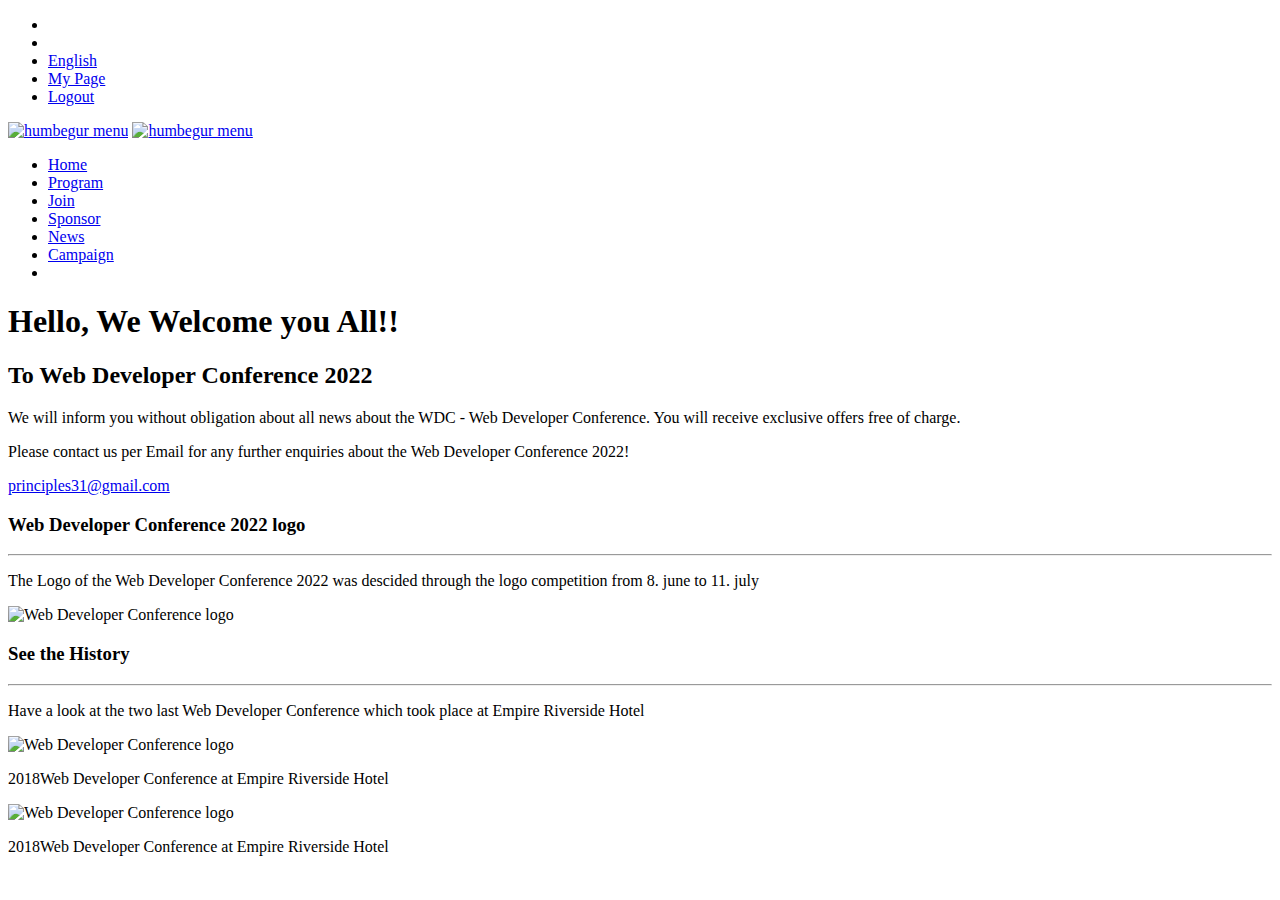
==== about.html @ a2ba074d "Add about.html file" ====
<!DOCTYPE html>
<html lang="en">
<head>
    <meta charset="UTF-8">
    <meta http-equiv="X-UA-Compatible" content="IE=edge">
    <meta name="viewport" content="width=device-width, initial-scale=1.0">
    <script src="https://kit.fontawesome.com/b331332bf9.js" crossorigin="anonymous"></script>
    <link href="https://fonts.googleapis.com/css2?family=Crete+Round&family=Lato:wght@300&family=Poppins&family=Roboto&display=swap"
        rel="stylesheet">
    <link rel="stylesheet" href="about.css">
    <title>Web Developer Conference</title>
</head>
<body>
    <header class="about">
        <ul class="desk_nav">
                <li class="desk_menu_list1"><a href="#"><i class="fa_brands fa_facebook-f"></i></a></li>
                <li class="desk_menu-list1"><a href="#"><i class="fa_brands fa_twitter"></i></a></li>
                <li class="desk_menu_list1"><a href="#">English</a></li>
                <li class="desk_menu_list1"><a href="#">My Page</a></li>
                <li class="desk_menu_list1"><a href="#">Logout</a></li>
         </ul>

        <nav class="about_nav second_nav">
            
            <a href="#"><img class="humber" src="img/images/menu_1.png" alt="humbegur menu"></a>
             <a href="./index.html"><img class="web" src="img/images/Hintergrund-2-nmg.png" alt="humbegur menu"></a>
            <ul class="desk_menu">
               
                <li class="desk_menu_list about-red hidden"><a href="./index.html">Home</a></li>
                <li class="desk_menu-list hidden"><a href="#">Program</a></li>
                <li class="desk_menu_list hidden"><a href="#">Join</a></li>
                <li class="desk_menu_list hidden"><a href="#">Sponsor</a></li>
                <li class="desk_menu_list hidden"><a href="#">News</a></li>
                <li class="desk_menu-list border_item hidden"><a href="#">Campaign</a></li>
                <li class="closeMenu hidden"><i class="fa fa-times"></i></li>
            </ul>
        </nav>
        <div class="About_intro_head">
            <h1 class="about_welcome-heading">
                Hello, We Welcome you All!!
            </h1>
            <h2 class="about_second_heading">
                To Web Developer Conference 2022
            </h2>
            <div class="about_description">
                <p class="about_para">
                    We will inform you without obligation about all news about the WDC - Web Developer Conference. You will receive exclusive offers free of charge.
                </p>
            </div>
            <div class="about_contact">
                <p class="contact_info">
                    Please contact us per Email for any further enquiries 
                    about the Web Developer Conference 2022!
                </p>
                <a class="about_email" href="principles31@gmail.com">principles31@gmail.com</a>
            </div>
        </div>
    </header>  
    <section class="logo_section">
        <div class="main_about">
            <h3 class="pro_heading">Web Developer Conference 2022 logo</h3>
            <hr class="about_hr">
        </div>
        <p class="logo_description">
           The Logo of the Web Developer Conference 2022 was descided through the
            logo competition from 8. june to 11. july
        </p>
        <div class="festival_img_div">
            <img class="logo" src="img/images/Hintergrund-2-nmg.png" alt="Web Developer Conference logo">
        </div>
    </section>
</section>

<section class="history_section">
    <div class="main_history">
        <h3 class="head_history">See the History</h3>
        <hr class="history_hr">
    </div>
    <p class="history_description">
       Have a look at the two last Web Developer Conference which took place at Empire Riverside Hotel
    </p>
    <div class="history_img-div ">
        <div class="img_h overlay">
          <img class="hist_img" src="img/images/history_1.jpeg" alt="Web Developer Conference logo">
          <p class="history_para"><span class="year_hist">2018</span>Web Developer Conference at Empire Riverside Hotel</p>
          
        <img class="hist_img" src="img/images/history_2.jpeg" alt="Web Developer Conference logo">
        <p class="history-para"><span class="year_hist">2018</span>Web Developer Conference at Empire Riverside Hotel</p>
       </div>
    </div>
</section>
</body>
</html>
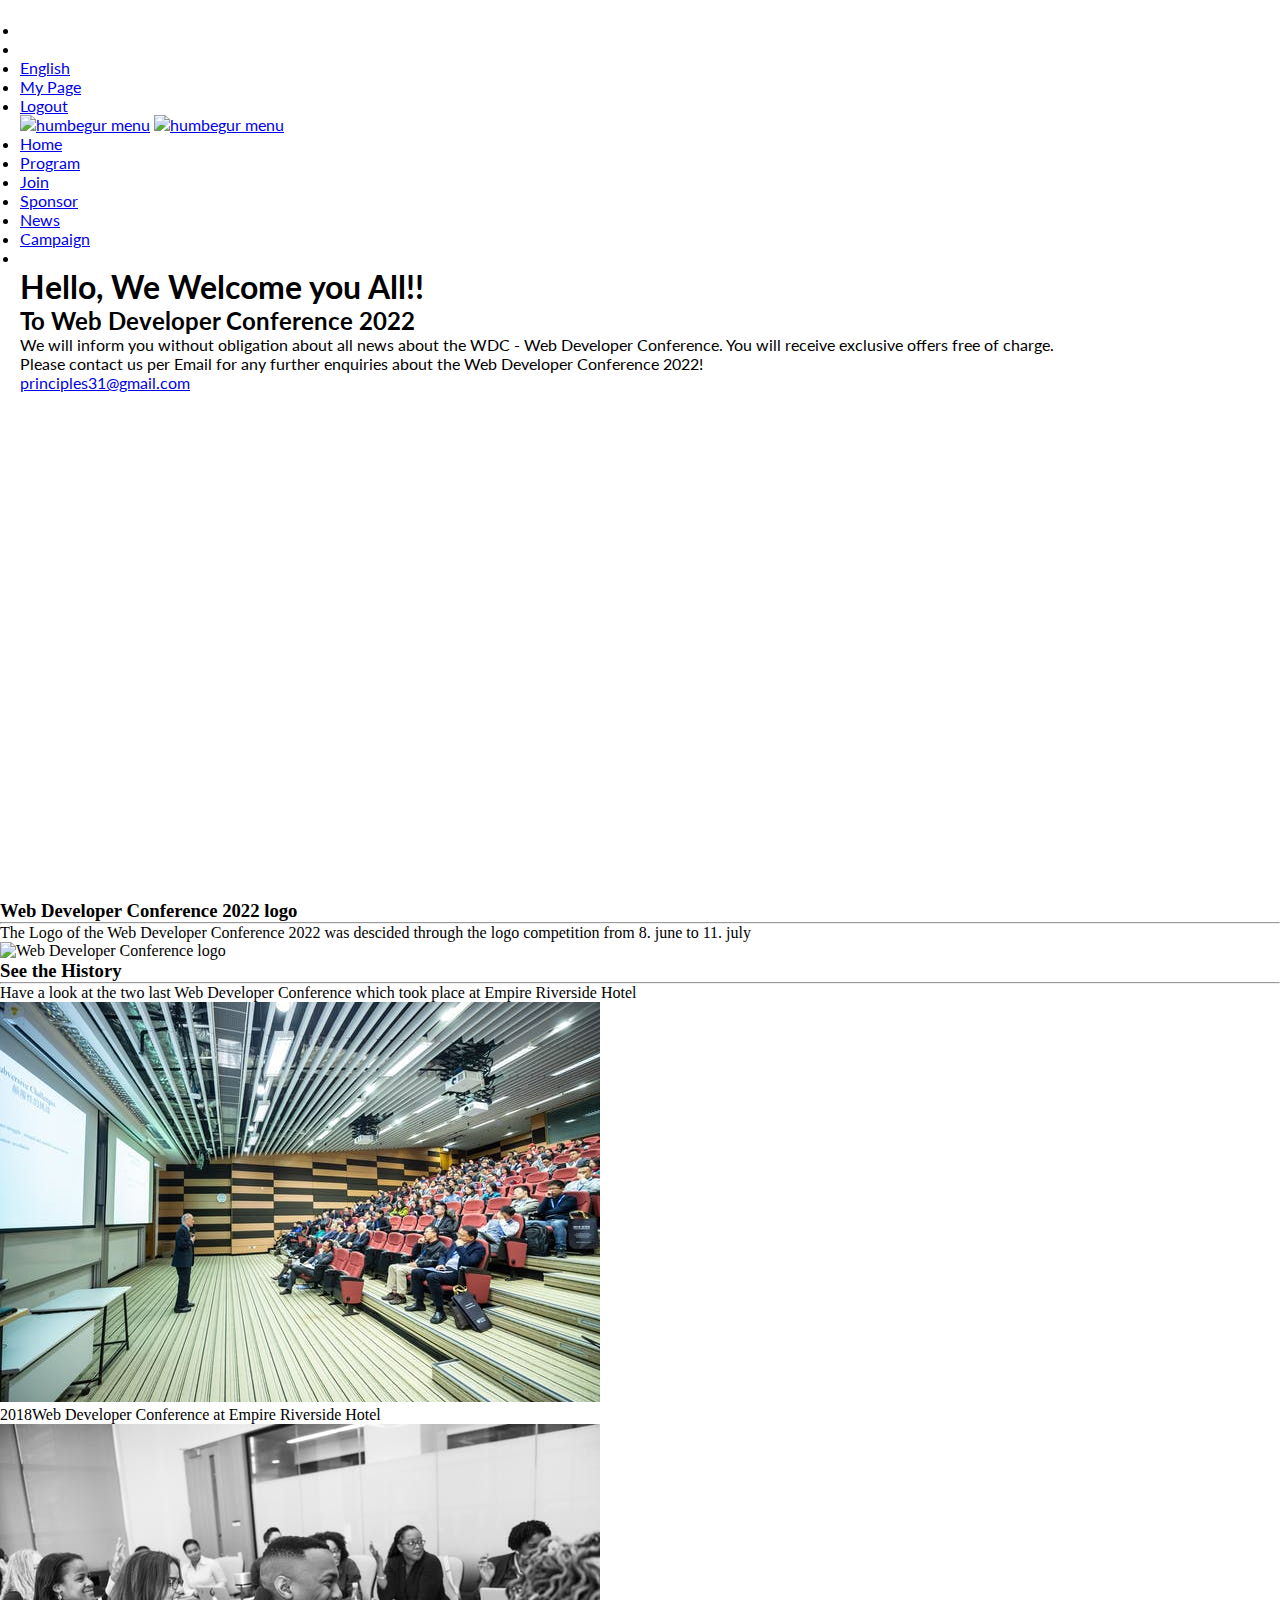
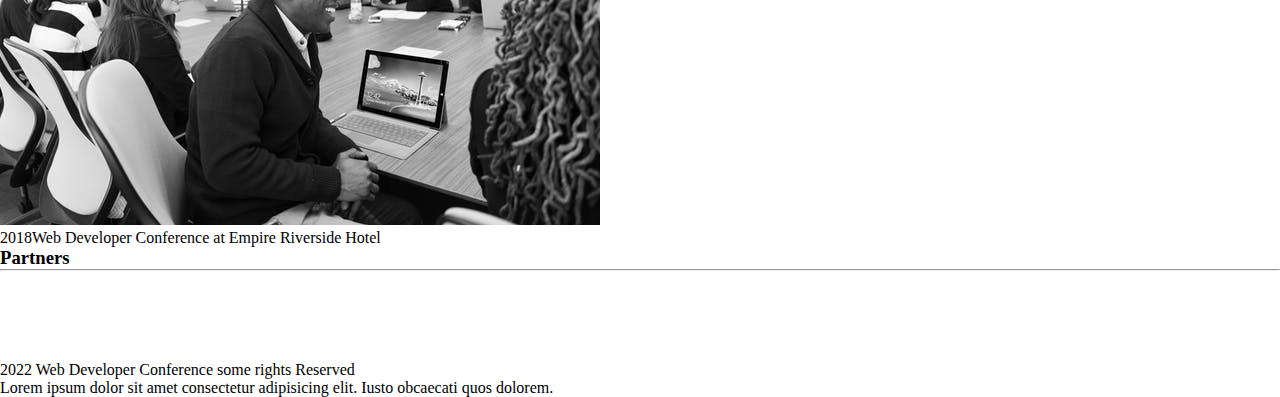
==== commit 833e0036: "Update about.html file" ====
--- a/about.html
+++ b/about.html
@@ -44,7 +44,8 @@
             </h2>
             <div class="about_description">
                 <p class="about_para">
-                    We will inform you without obligation about all news about the WDC - Web Developer Conference. You will receive exclusive offers free of charge.
+                    We will inform you without obligation about all news about the WDC - Web Developer Conference. 
+                    You will receive exclusive offers free of charge.
                 </p>
             </div>
             <div class="about_contact">
@@ -65,7 +66,7 @@
            The Logo of the Web Developer Conference 2022 was descided through the
             logo competition from 8. june to 11. july
         </p>
-        <div class="festival_img_div">
+        <div class="conference_img_div">
             <img class="logo" src="img/images/Hintergrund-2-nmg.png" alt="Web Developer Conference logo">
         </div>
     </section>
@@ -89,5 +90,27 @@
        </div>
     </div>
 </section>
+<section class="about_partners">
+    <div class="main_partner">
+        <h3 class="head_partners">Partners</h3>
+        <hr class="partner_hr">
+    </div>
+    <div class="img_p">
+    <div class="partner1"><img class="ptn_img" src="img/images/partner1.jpg" alt=""></div>
+    <div class="partner1"><img class="ptn_img" src="img/images/partner2.jpg" alt=""></div>
+    <div class="partner1"><img class="ptn_img" src="img/images/partner3.png" alt=""></div>
+    <div class="partner1"><img class="ptn_img" src="img/images/standard_chartered.png" alt=""></div>
+   </div>
+</section>
+<footer class="footer">
+    <div class="logo_footer">
+     <img class="footer_img" src="img/images/Hintergrund-2-nmg.png" alt="">
+    </div>
+    <div class="rights_reserved">
+        <p class="rights">2022 Web Developer Conference some rights Reserved </p>
+        <p class="para_rights">Lorem ipsum dolor sit amet consectetur adipisicing elit. Iusto obcaecati quos dolorem.</p>
+    </div>
+</footer>
+<script src="./about.js"></script>  
 </body>
 </html>--- a/about.css
+++ b/about.css
@@ -0,0 +1,34 @@
+* {
+    padding: 0;
+    margin: 0;
+    box-sizing: border-box;
+  }
+  
+  .about {
+    background-image: url("img/images/mobile_intro_bg.png");
+    background-size: cover;
+    background-repeat: no-repeat;
+    width: 100%;
+    height: 100vh;
+    padding: 20px;
+    font-family: 'Lato', sans-serif;
+  }
+  
+  .desk-nav {
+    display: none;
+  }
+  
+  .first-about-nav {
+    display: none;
+  }
+  
+  .desk-menu-list1 {
+    list-style: none;
+  }
+  
+  .desk-menu {
+    display: none;
+    justify-content: center;
+    align-items: center;
+    padding-right: 100px;
+  }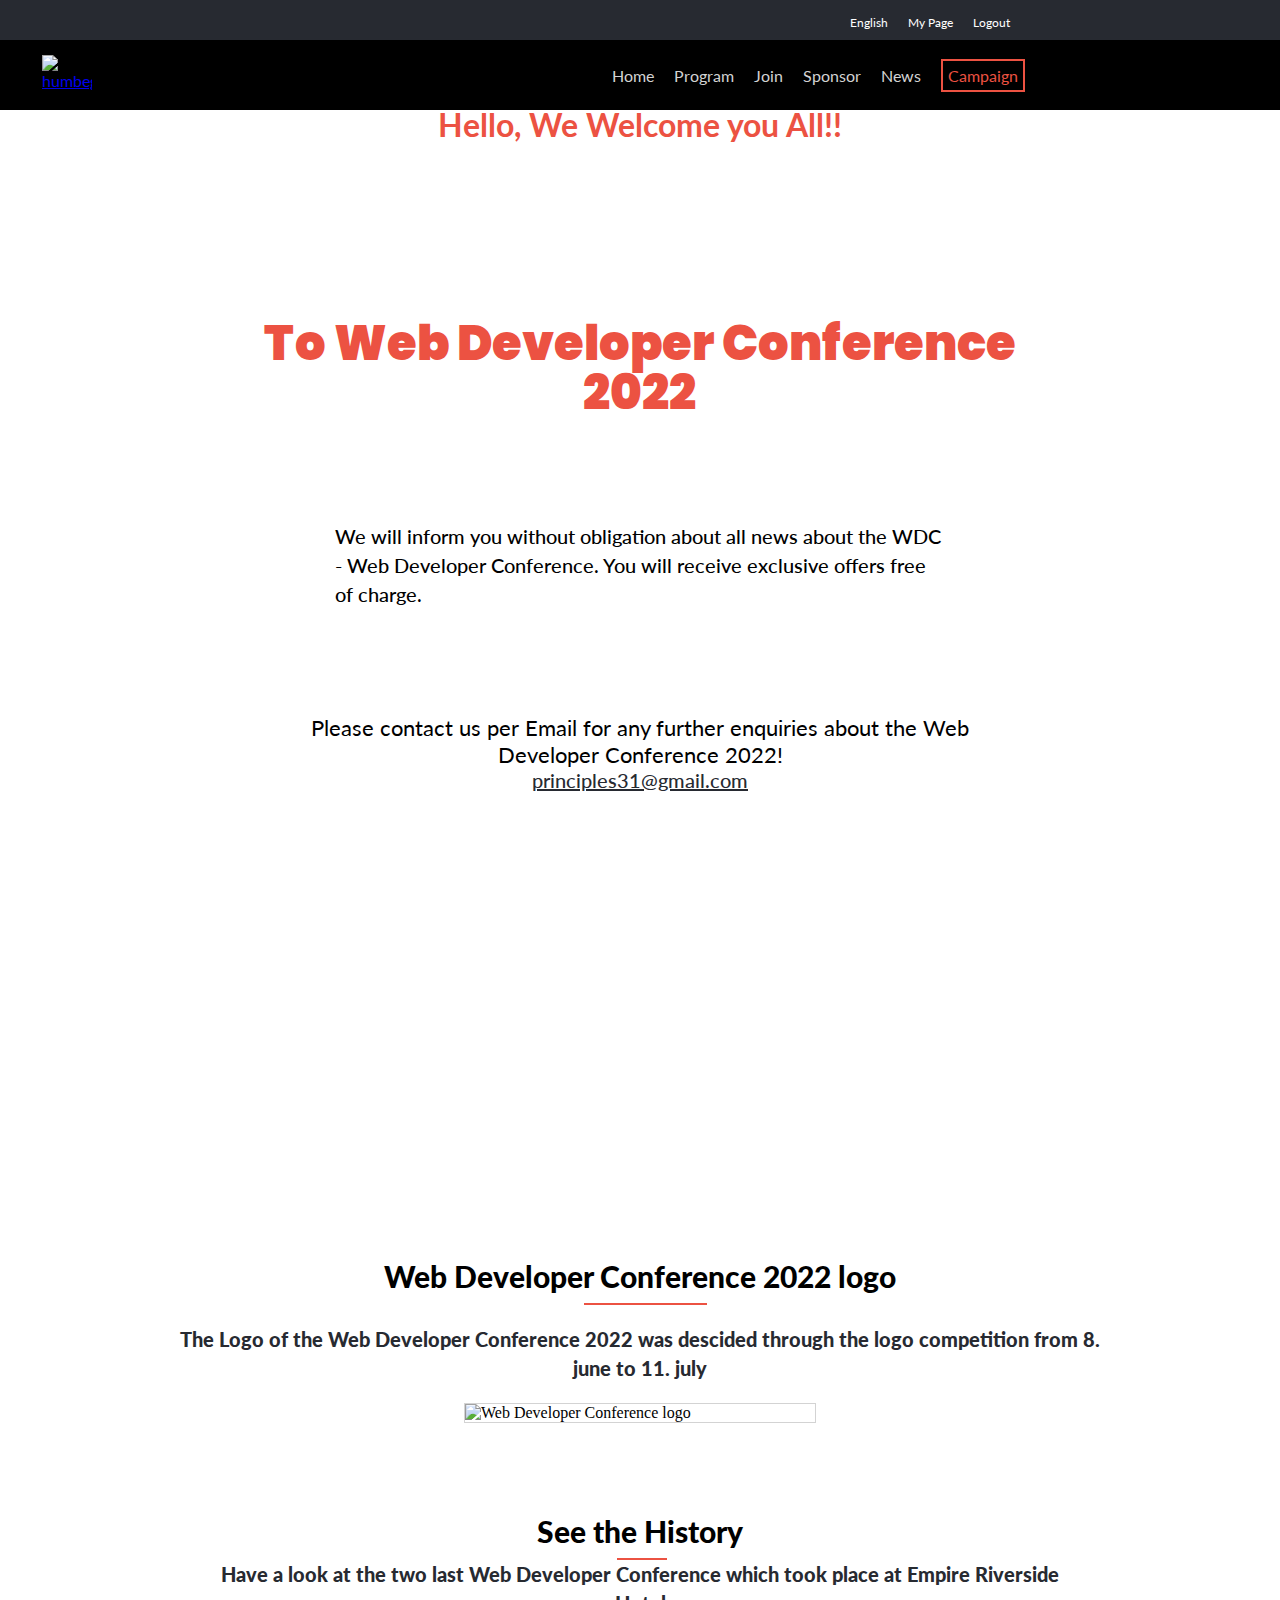
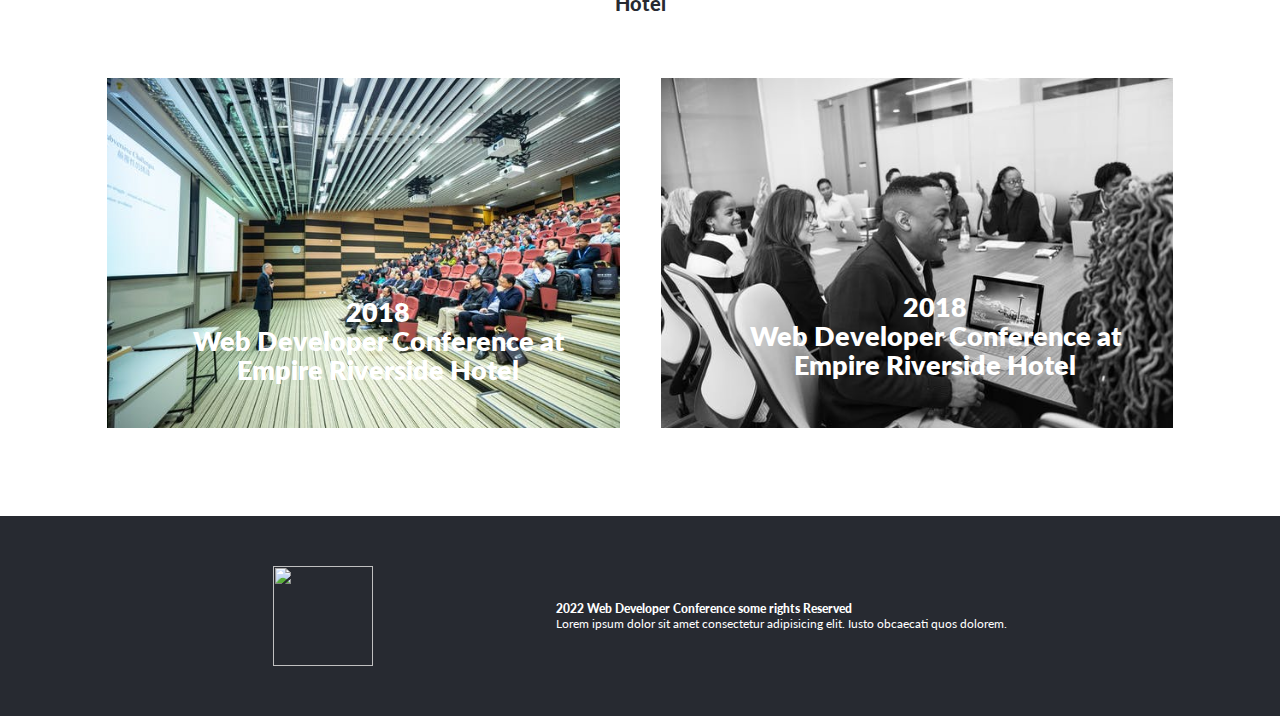
==== commit e9093edb: "Update html files" ====
--- a/about.html
+++ b/about.html
@@ -5,7 +5,8 @@
     <meta http-equiv="X-UA-Compatible" content="IE=edge">
     <meta name="viewport" content="width=device-width, initial-scale=1.0">
     <script src="https://kit.fontawesome.com/b331332bf9.js" crossorigin="anonymous"></script>
-    <link href="https://fonts.googleapis.com/css2?family=Crete+Round&family=Lato:wght@300&family=Poppins&family=Roboto&display=swap"
+    <link
+        href="https://fonts.googleapis.com/css2?family=Crete+Round&family=Lato:wght@300&family=Poppins&family=Roboto&display=swap"
         rel="stylesheet">
     <link rel="stylesheet" href="about.css">
     <title>Web Developer Conference</title>
@@ -13,25 +14,22 @@
 <body>
     <header class="about">
         <ul class="desk_nav">
-                <li class="desk_menu_list1"><a href="#"><i class="fa_brands fa_facebook-f"></i></a></li>
-                <li class="desk_menu-list1"><a href="#"><i class="fa_brands fa_twitter"></i></a></li>
-                <li class="desk_menu_list1"><a href="#">English</a></li>
-                <li class="desk_menu_list1"><a href="#">My Page</a></li>
-                <li class="desk_menu_list1"><a href="#">Logout</a></li>
-         </ul>
-
+            <li class="desk_menu_list1"><a href="#"><i class="fa_brands fa_facebook-f"></i></a></li>
+            <li class="desk_menu-list1"><a href="#"><i class="fa_brands fa_twitter"></i></a></li>
+            <li class="desk_menu_list1"><a href="#">English</a></li>
+            <li class="desk_menu_list1"><a href="#">My Page</a></li>
+            <li class="desk_menu_list1"><a href="#">Logout</a></li>
+        </ul>
         <nav class="about_nav second_nav">
-            
             <a href="#"><img class="humber" src="img/images/menu_1.png" alt="humbegur menu"></a>
-             <a href="./index.html"><img class="web" src="img/images/Hintergrund-2-nmg.png" alt="humbegur menu"></a>
+            <a href="./index.html"><img class="web" src="img/images/Hintergrund-2-nmg.png" alt="humbegur menu"></a>
             <ul class="desk_menu">
-               
                 <li class="desk_menu_list about-red hidden"><a href="./index.html">Home</a></li>
-                <li class="desk_menu-list hidden"><a href="#">Program</a></li>
+                <li class="desk_menu_list hidden"><a href="#">Program</a></li>
                 <li class="desk_menu_list hidden"><a href="#">Join</a></li>
                 <li class="desk_menu_list hidden"><a href="#">Sponsor</a></li>
                 <li class="desk_menu_list hidden"><a href="#">News</a></li>
-                <li class="desk_menu-list border_item hidden"><a href="#">Campaign</a></li>
+                <li class="desk_menu_list border_item hidden"><a href="#">Campaign</a></li>
                 <li class="closeMenu hidden"><i class="fa fa-times"></i></li>
             </ul>
         </nav>
@@ -44,73 +42,73 @@
             </h2>
             <div class="about_description">
                 <p class="about_para">
-                    We will inform you without obligation about all news about the WDC - Web Developer Conference. 
+                    We will inform you without obligation about all news about the WDC - Web Developer Conference.
                     You will receive exclusive offers free of charge.
                 </p>
             </div>
             <div class="about_contact">
                 <p class="contact_info">
-                    Please contact us per Email for any further enquiries 
+                    Please contact us per Email for any further enquiries
                     about the Web Developer Conference 2022!
                 </p>
                 <a class="about_email" href="principles31@gmail.com">principles31@gmail.com</a>
             </div>
         </div>
-    </header>  
+    </header>
     <section class="logo_section">
         <div class="main_about">
             <h3 class="pro_heading">Web Developer Conference 2022 logo</h3>
             <hr class="about_hr">
         </div>
         <p class="logo_description">
-           The Logo of the Web Developer Conference 2022 was descided through the
+            The Logo of the Web Developer Conference 2022 was descided through the
             logo competition from 8. june to 11. july
         </p>
         <div class="conference_img_div">
             <img class="logo" src="img/images/Hintergrund-2-nmg.png" alt="Web Developer Conference logo">
         </div>
     </section>
-</section>
-
-<section class="history_section">
-    <div class="main_history">
-        <h3 class="head_history">See the History</h3>
-        <hr class="history_hr">
-    </div>
-    <p class="history_description">
-       Have a look at the two last Web Developer Conference which took place at Empire Riverside Hotel
-    </p>
-    <div class="history_img-div ">
-        <div class="img_h overlay">
-          <img class="hist_img" src="img/images/history_1.jpeg" alt="Web Developer Conference logo">
-          <p class="history_para"><span class="year_hist">2018</span>Web Developer Conference at Empire Riverside Hotel</p>
-          
-        <img class="hist_img" src="img/images/history_2.jpeg" alt="Web Developer Conference logo">
-        <p class="history-para"><span class="year_hist">2018</span>Web Developer Conference at Empire Riverside Hotel</p>
-       </div>
-    </div>
-</section>
-<section class="about_partners">
-    <div class="main_partner">
-        <h3 class="head_partners">Partners</h3>
-        <hr class="partner_hr">
-    </div>
-    <div class="img_p">
-    <div class="partner1"><img class="ptn_img" src="img/images/partner1.jpg" alt=""></div>
-    <div class="partner1"><img class="ptn_img" src="img/images/partner2.jpg" alt=""></div>
-    <div class="partner1"><img class="ptn_img" src="img/images/partner3.png" alt=""></div>
-    <div class="partner1"><img class="ptn_img" src="img/images/standard_chartered.png" alt=""></div>
-   </div>
-</section>
-<footer class="footer">
-    <div class="logo_footer">
-     <img class="footer_img" src="img/images/Hintergrund-2-nmg.png" alt="">
-    </div>
-    <div class="rights_reserved">
-        <p class="rights">2022 Web Developer Conference some rights Reserved </p>
-        <p class="para_rights">Lorem ipsum dolor sit amet consectetur adipisicing elit. Iusto obcaecati quos dolorem.</p>
-    </div>
-</footer>
-<script src="./about.js"></script>  
+    <section class="history_section">
+        <div class="main_history">
+            <h3 class="head_history">See the History</h3>
+            <hr class="history_hr">
+        </div>
+        <p class="history_description">
+            Have a look at the two last Web Developer Conference which took place at Empire Riverside Hotel
+        </p>
+        <div class="history_img-div ">
+            <div class="img_h overlay">
+                <img class="hist_img" src="img/images/history_1.jpeg" alt="Web Developer Conference logo">
+                <p class="history_para"><span class="year_hist">2018</span>Web Developer Conference at Empire Riverside
+                    Hotel</p>
+                <img class="hist_img" src="img/images/history_2.jpeg" alt="Web Developer Conference logo">
+                <p class="history-para"><span class="year_hist">2018</span>Web Developer Conference at Empire Riverside
+                    Hotel</p>
+            </div>
+        </div>
+    </section>
+    <section class="about_partners">
+        <div class="main_partner">
+            <h3 class="head_partners">Partners</h3>
+            <hr class="partner_hr">
+        </div>
+        <div class="img_p">
+            <div class="partner1"><img class="ptn_img" src="img/images/partner1.jpg" alt=""></div>
+            <div class="partner1"><img class="ptn_img" src="img/images/partner2.jpg" alt=""></div>
+            <div class="partner1"><img class="ptn_img" src="img/images/partner3.png" alt=""></div>
+            <div class="partner1"><img class="ptn_img" src="img/images/standard_chartered.png" alt=""></div>
+        </div>
+    </section>
+    <footer class="footer">
+        <div class="logo_footer">
+            <img class="footer_img" src="img/images/Hintergrund-2-nmg.png" alt="">
+        </div>
+        <div class="rights_reserved">
+            <p class="rights">2022 Web Developer Conference some rights Reserved </p>
+            <p class="para_rights">Lorem ipsum dolor sit amet consectetur adipisicing elit. Iusto obcaecati quos
+                dolorem.</p>
+        </div>
+    </footer>
+    <script src="./about.js"></script>
 </body>
-</html>+</html>
--- a/about.css
+++ b/about.css
@@ -1,34 +1,604 @@
 * {
-    padding: 0;
-    margin: 0;
-    box-sizing: border-box;
-  }
-  
+  padding: 0;
+  margin: 0;
+  box-sizing: border-box;
+}
+
+.about {
+  background-image: url("img/images/mobile_intro_bg.png");
+  background-size: cover;
+  background-repeat: no-repeat;
+  width: 100%;
+  height: 100vh;
+  padding: 20px;
+  font-family: 'Lato', sans-serif;
+}
+
+.desk_nav {
+  display: none;
+}
+
+.first_about_nav {
+  display: none;
+}
+
+.desk_menu_list1 {
+  list-style: none;
+}
+
+.desk_menu {
+  display: none;
+  justify-content: center;
+  align-items: center;
+  padding-right: 100px;
+}
+
+/* mobile menu css */
+.show {
+  display: block;
+  width: 100%;
+}
+
+.hidden {
+  display: none;
+}
+
+.ul_list {
+  display: flex;
+  flex-direction: column;
+  position: fixed;
+  top: 0;
+  left: 0;
+  gap: 40px;
+  width: 100%;
+  padding: 1rem;
+  text-decoration: none;
+  background-color: #D3D3D3;
+  height: 100vh;
+}
+
+.ul_list .desk_menu_list {
+  list-style: none;
+  font-size: 30px;
+  text-align: center;
+  font-weight: 600;
+  margin-top: auto;
+}
+
+.ul_list .desk_menu_list a {
+  color: black;
+}
+
+.expand {
+  height: 100vh;
+  margin: 0;
+  padding: 1.5rem 0.8rem;
+  display: flex;
+  align-items: flex-start;
+}
+
+.close_show {
+  display: block;
+  position: fixed;
+  left: 23px;
+  top: 0;
+  font-size: 53px;
+  color: black;
+}
+
+.about_nav {
+  color: #272A31;
+  position: fixed;
+  height: 60px;
+  width: 100%;
+  top: 0;
+  left: 0;
+  background-color: #fff;
+}
+
+.web {
+  display: none;
+}
+
+.humb {
+  padding: 10px;
+}
+
+.About_intro_head {
+  display: flex;
+  justify-content: center;
+  align-items: center;
+  flex-direction: column;
+  gap: 20px;
+  padding-top: 85px;
+  color: #EC5242;
+  overflow-x: hidden;
+}
+
+.about_welcome_heading {
+  color: #EC5242;
+  font-size: 29px;
+  width: 100%;
+  font-family: 'Lato', sans-serif;
+  font-weight: 900;
+}
+
+.about_second_heading {
+  font-size: 3rem;
+  width: 67%;
+  font-family: 'poppins', sans-serif;
+  color: #EC5242;
+  font-weight: 900;
+  line-height: 49px;
+  padding-top: 100px;
+}
+
+.about_description {
+  display: flex;
+  justify-content: center;
+  align-items: center;
+  font-weight: 700;
+  margin: 10px;
+}
+
+.about_para {
+  font-size: 20px;
+  line-height: 29px;
+  color: #000;
+  font-weight: 500;
+  padding: 20px;
+  background-color: #fff;
+}
+
+.about_contact {
+  display: flex;
+  flex-direction: column;
+  justify-content: center;
+  align-items: center;
+  text-align: center;
+  font-weight: 500;
+  padding-bottom: 30px;
+}
+
+.contact_info {
+  font-size: 22px;
+  color: #272A31;
+  width: 80%;
+  font-weight: 500;
+}
+
+.about_email {
+  font-size: 22px;
+  color: #272A31;
+  font-weight: 900;
+  text-decoration: underline;
+  padding-bottom: 30px;
+}
+
+.logo_section {
+  display: flex;
+  justify-content: center;
+  align-items: center;
+  flex-direction: column;
+  padding: 20px;
+  gap: 20px;
+  margin: 20px;
+}
+
+.main_about {
+  display: flex;
+  flex-direction: column;
+  padding-top: 30px;
+}
+
+.pro_heading {
+  font-size: 30px;
+  color: #000;
+  font-weight: 900;
+  text-align: center;
+  font-family: 'Lato', sans-serif;
+}
+
+.about_hr {
+  width: 24%;
+  height: 0;
+  color: #EC5242;
+  border: 1px solid;
+  margin-left: 39%;
+  margin-top: 9px;
+}
+
+.logo_description {
+  font-size: 20px;
+  font-family: 'Lato', sans-serif;
+  line-height: 29px;
+  color: #272A31;
+  font-weight: 900;
+  width: 80%;
+}
+
+.conference_img_div {
+  display: flex;
+  justify-content: center;
+  align-items: center;
+  width: inherit;
+  border: 1px solid #D3D3D3;
+}
+
+.logo {
+  width: 350px;
+}
+
+.history_section {
+  display: flex;
+  justify-content: center;
+  align-items: center;
+  flex-direction: column;
+  padding: 20px;
+}
+
+.main_history {
+  display: flex;
+  flex-direction: column;
+  padding-top: 30px;
+}
+
+.head_history {
+  font-size: 30px;
+  color: #000;
+  font-weight: 900;
+  text-align: center;
+  font-family: 'Lato', sans-serif;
+}
+
+.history_hr {
+  width: 24%;
+  height: 0;
+  color: #EC5242;
+  border: 1px solid;
+  margin-left: 39%;
+  margin-top: 9px;
+}
+
+.history_description {
+  font-size: 20px;
+  line-height: 29px;
+  color: #272A31;
+  font-weight: 900;
+  font-family: 'Lato', sans-serif;
+  width: 70%;
+}
+
+.history_img_div {
+  display: flex;
+  justify-content: center;
+}
+
+.img_h {
+  display: flex;
+  justify-content: center;
+  align-items: center;
+  flex-direction: column;
+  padding-top: 20px;
+  gap: 20px;
+}
+
+.hist_img {
+  width: 328px;
+}
+
+.overlay img.hist_img::before {
+  content: "";
+  background: rgba(211, 102, 83, 0.6);
+  position: absolute;
+  bottom: 0;
+  top: 0;
+  left: 0;
+  right: 0;
+}
+
+.history_para {
+  font-size: 27px;
+  line-height: 29px;
+  color: #fff;
+  font-weight: 800;
+  font-family: 'Lato', sans-serif;
+  width: 68%;
+  margin-top: -143px;
+  text-align: center;
+}
+
+.history_para {
+  font-size: 27px;
+  line-height: 29px;
+  color: #fff;
+  font-weight: 800;
+  font-family: 'Lato', sans-serif;
+  width: 68%;
+  margin-top: -143px;
+  text-align: center;
+}
+
+.year_hist {
+  display: block;
+  text-align: center;
+}
+
+.about_partners {
+  background-color: #272A31;
+}
+
+.main_partner {
+  font-size: 30px;
+  color: #fff;
+  font-weight: 900;
+  text-align: center;
+  font-family: 'Lato', sans-serif;
+}
+
+.partner_hr {
+  width: 24%;
+  height: 0;
+  color: #EC5242;
+  border: 1px solid;
+  margin-left: 39%;
+  margin-top: 9px;
+  margin-bottom: 30px;
+}
+
+.img_p {
+  display: flex;
+  justify-content: center;
+  align-items: center;
+  flex-wrap: wrap;
+  gap: 20px;
+}
+
+.ptn_img {
+  width: 137px;
+  height: 75px;
+}
+
+.footer {
+  background-color: #fff;
+  display: flex;
+  flex-direction: row;
+  justify-content: center;
+  align-items: center;
+  height: 100px;
+  gap: 24px;
+  margin-top: 68px;
+  padding: 20px;
+}
+
+.logo_footer {
+  display: flex;
+  flex-direction: row;
+  justify-content: center;
+  align-items: center;
+}
+
+.footer_img {
+  width: 50px;
+  height: 50px;
+}
+
+.rights {
+  color: #272A31;
+  font-size: 12px;
+  font-weight: 900;
+  font-family: 'Lato', sans-serif;
+}
+
+.para_rights {
+  color: #272A31;
+  font-size: 12px;
+  font-family: 'Lato', sans-serif;
+}
+
+/* about page media queries */
+@media (min-width: 768px) {
+  .desk_nav {
+    padding-right: 270px;
+    display: flex;
+    justify-content: flex-end;
+    align-items: center;
+    gap: 20px;
+    background-color: #272A31;
+    height: 40px;
+    width: 100%;
+    text-decoration: none;
+    list-style: none;
+    position: fixed;
+    top: 0;
+    left: 0;
+  }
+
+  .desk_menu_list1 a {
+    color: #fff;
+    text-decoration: none;
+    font-size: 12px;
+  }
+
+  .second_nav {
+    display: flex;
+    justify-content: end;
+    align-items: center;
+    gap: 20px;
+    padding-right: 150px;
+    background-color: #000;
+    height: 70px;
+    text-decoration: none;
+    list-style: none;
+  }
+
+  .about_nav {
+    top: 40px;
+  }
+
+  .desk_menu {
+    display: flex;
+    justify-content: end;
+    align-items: center;
+    gap: 20px;
+    padding-right: 85px;
+    height: 61px;
+    list-style: none;
+  }
+
+  .desk_menu_list a {
+    color: #D3D3D3;
+    text-decoration: none;
+    font-size: 16px;
+  }
+
+  ul .hidden {
+    display: block;
+  }
+
+  .about_red a {
+    color: #EC5242;
+  }
+
+  .border_item {
+    border: 2px solid #EC5242;
+    padding: 5px;
+  }
+
+  .border_item a {
+    color: #EC5242;
+  }
+
+  .web {
+    display: flex;
+    width: 50px;
+    height: 40px;
+    margin-right: 500px;
+  }
+
+  .humber {
+    display: none;
+  }
+
+  .fa-times {
+    display: none;
+  }
+
   .about {
-    background-image: url("img/images/mobile_intro_bg.png");
-    background-size: cover;
-    background-repeat: no-repeat;
-    width: 100%;
-    height: 100vh;
-    padding: 20px;
-    font-family: 'Lato', sans-serif;
-  }
-  
-  .desk-nav {
-    display: none;
-  }
-  
-  .first-about-nav {
-    display: none;
-  }
-  
-  .desk-menu-list1 {
-    list-style: none;
-  }
-  
-  .desk-menu {
-    display: none;
+    height: 132vh;
+  }
+
+  .About_intro_head {
+    display: flex;
     justify-content: center;
     align-items: center;
-    padding-right: 100px;
-  }+    gap: 75px;
+  }
+
+  .about_welcome_heading {
+    text-align: center;
+    padding-top: inherit;
+  }
+
+  .about_second_heading {
+    text-align: center;
+  }
+
+  .about_para {
+    width: 651px;
+  }
+
+  .contact_info {
+    color: #000;
+    font-weight: 400;
+  }
+
+  .about_email {
+    font-size: 20px;
+    font-weight: 500;
+  }
+
+  .logo_description {
+    text-align: center;
+  }
+
+  .history_description {
+    text-align: center;
+  }
+
+  .img_h {
+    display: flex;
+    justify-content: center;
+    align-items: center;
+    flex-direction: row;
+    width: 100%;
+    height: 50%;
+    margin-top: 40px;
+    gap: 41px;
+  }
+
+  .hist_img {
+    width: 47%;
+    height: 350px;
+  }
+
+  .history_para {
+    margin-left: -524px;
+    width: 35%;
+    margin-top: 175px;
+    position: absolute;
+  }
+
+  .history-para {
+    margin-left: 590px;
+    position: absolute;
+    font-size: 27px;
+    line-height: 29px;
+    color: #fff;
+    font-weight: 800;
+    font-family: 'Lato', sans-serif;
+    width: 34%;
+    margin-top: 165px;
+    text-align: center;
+  }
+
+  .about_partners {
+    display: none;
+  }
+
+  .footer {
+    background-color: #272A31;
+    display: flex;
+    flex-direction: row;
+    justify-content: center;
+    align-items: center;
+    height: 200px;
+    gap: 183px;
+    margin-top: 68px;
+  }
+
+  .logo_footer {
+    display: flex;
+    flex-direction: row;
+    justify-content: center;
+    align-items: center;
+  }
+
+  .footer_img {
+    width: 100px;
+    height: 100px;
+  }
+
+  .rights {
+    color: #fff;
+    font-size: 12px;
+    font-weight: 900;
+    font-family: 'Lato', sans-serif;
+  }
+
+  .para_rights {
+    color: #fff;
+    font-size: 12px;
+    font-family: 'Lato', sans-serif;
+  }
+}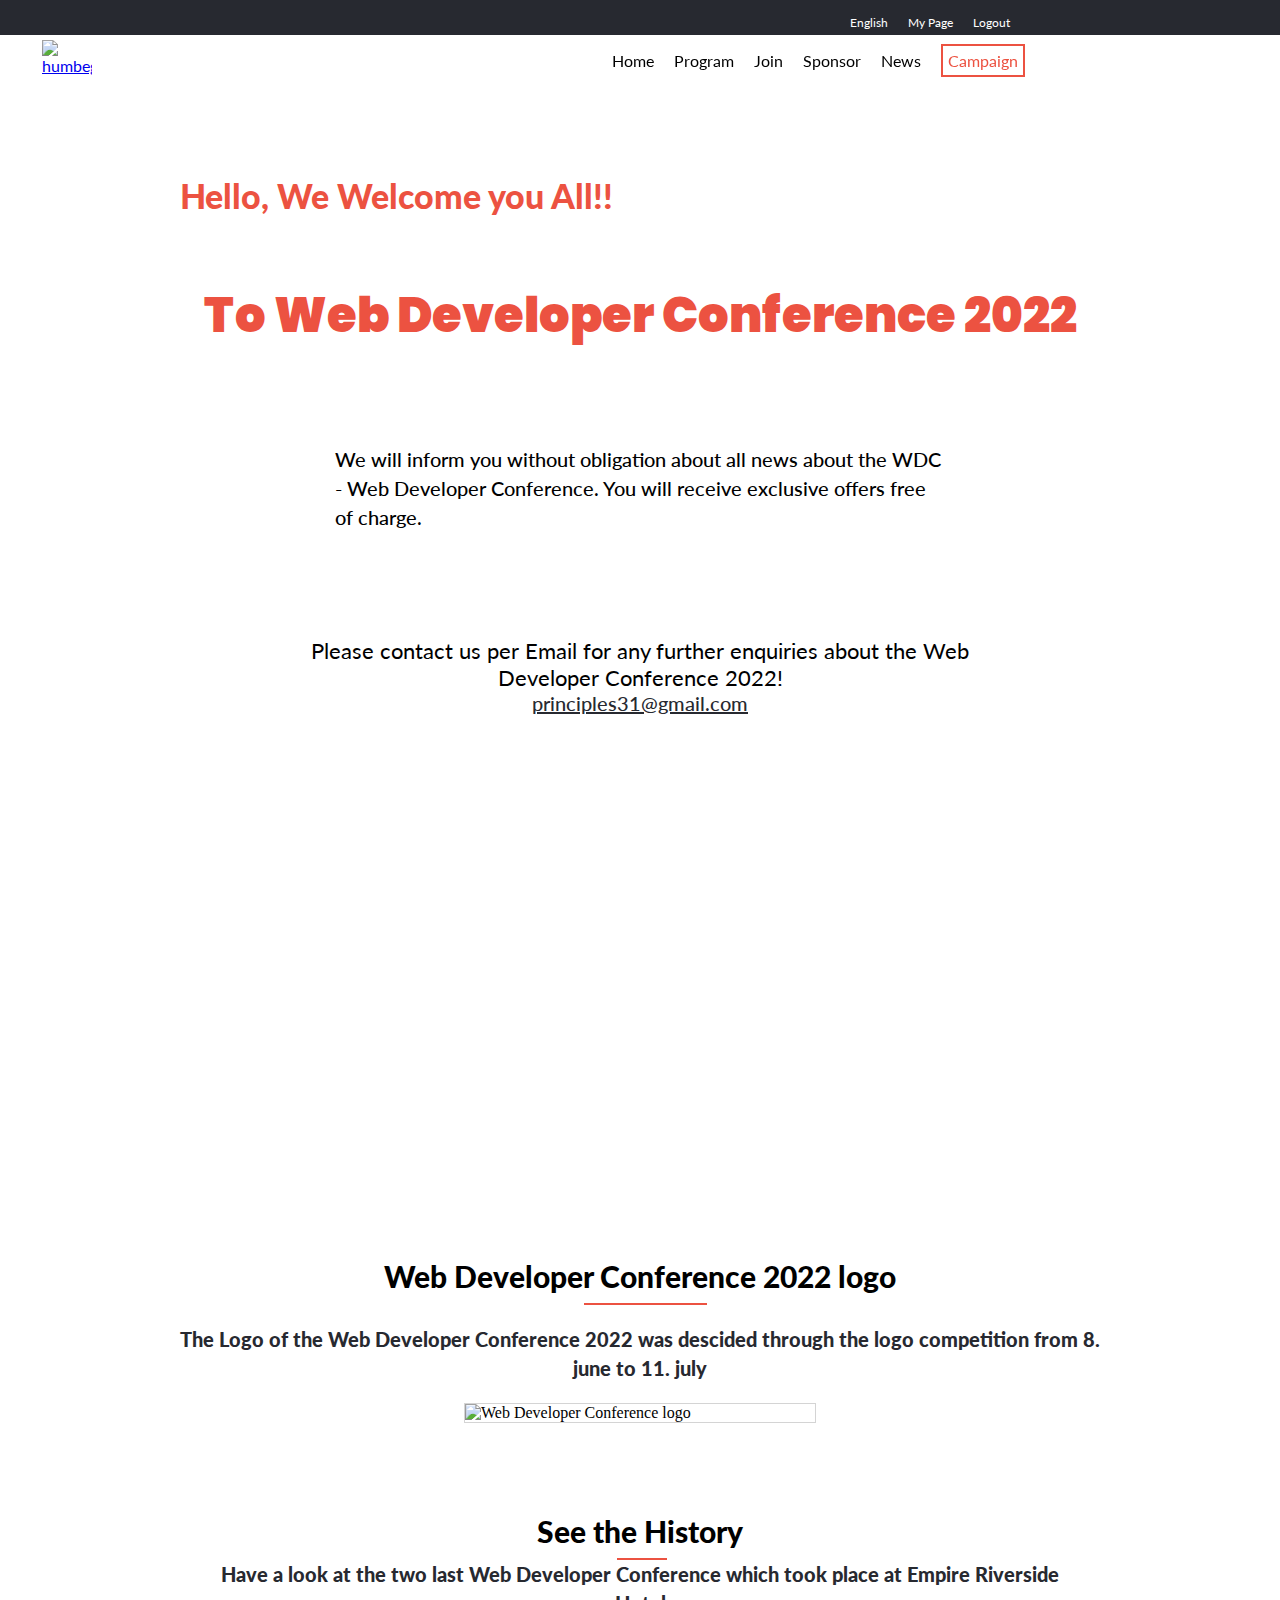
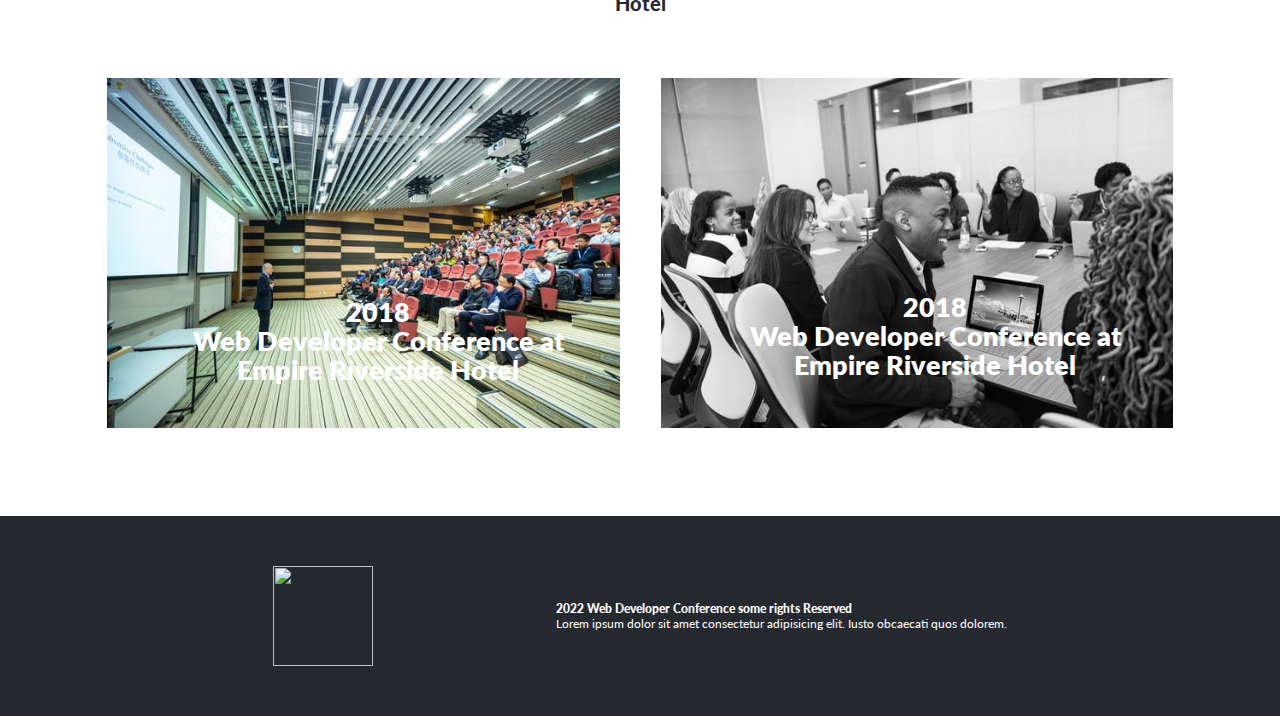
==== commit b3f18634: "Merge pull request #1 from principles31/capstone_project" ====
--- a/about.html
+++ b/about.html
@@ -14,11 +14,13 @@
 <body>
     <header class="about">
         <ul class="desk_nav">
-            <li class="desk_menu_list1"><a href="#"><i class="fa_brands fa_facebook-f"></i></a></li>
-            <li class="desk_menu-list1"><a href="#"><i class="fa_brands fa_twitter"></i></a></li>
+
+            <li class="desk_menu_list1"><a href="#"><i class="fa-brands fa-facebook-f"></i></a></li>
+            <li class="desk_menu_list1"><a href="#"><i class="fa-brands fa-twitter"></i></a></li>
             <li class="desk_menu_list1"><a href="#">English</a></li>
             <li class="desk_menu_list1"><a href="#">My Page</a></li>
             <li class="desk_menu_list1"><a href="#">Logout</a></li>
+
         </ul>
         <nav class="about_nav second_nav">
             <a href="#"><img class="humber" src="img/images/menu_1.png" alt="humbegur menu"></a>
@@ -34,7 +36,7 @@
             </ul>
         </nav>
         <div class="About_intro_head">
-            <h1 class="about_welcome-heading">
+            <h1 class="about_welcome_heading">
                 Hello, We Welcome you All!!
             </h1>
             <h2 class="about_second_heading">
--- a/about.css
+++ b/about.css
@@ -53,7 +53,7 @@
   width: 100%;
   padding: 1rem;
   text-decoration: none;
-  background-color: #D3D3D3;
+  background-color: hsl(0, 0%, 83%);
   height: 100vh;
 }
 
@@ -87,9 +87,9 @@
 }
 
 .about_nav {
-  color: #272A31;
+  color: hsl(222, 11%, 17%);
   position: fixed;
-  height: 60px;
+  height: 50px;
   width: 100%;
   top: 0;
   left: 0;
@@ -111,13 +111,13 @@
   flex-direction: column;
   gap: 20px;
   padding-top: 85px;
-  color: #EC5242;
+  color: hsl(6, 82%, 59%);
   overflow-x: hidden;
 }
 
 .about_welcome_heading {
-  color: #EC5242;
-  font-size: 29px;
+  color: hsl(6, 82%, 59%);
+  font-size: 34px;
   width: 100%;
   font-family: 'Lato', sans-serif;
   font-weight: 900;
@@ -125,12 +125,12 @@
 
 .about_second_heading {
   font-size: 3rem;
-  width: 67%;
+  width: 88%;
   font-family: 'poppins', sans-serif;
-  color: #EC5242;
+  color: hsl(6, 82%, 59%);
   font-weight: 900;
   line-height: 49px;
-  padding-top: 100px;
+  padding-top: 0;
 }
 
 .about_description {
@@ -162,14 +162,14 @@
 
 .contact_info {
   font-size: 22px;
-  color: #272A31;
+  color: hsl(222, 11%, 17%);
   width: 80%;
   font-weight: 500;
 }
 
 .about_email {
   font-size: 22px;
-  color: #272A31;
+  color: hsl(222, 11%, 17%);
   font-weight: 900;
   text-decoration: underline;
   padding-bottom: 30px;
@@ -202,7 +202,7 @@
 .about_hr {
   width: 24%;
   height: 0;
-  color: #EC5242;
+  color: hsl(6, 82%, 59%);
   border: 1px solid;
   margin-left: 39%;
   margin-top: 9px;
@@ -212,7 +212,7 @@
   font-size: 20px;
   font-family: 'Lato', sans-serif;
   line-height: 29px;
-  color: #272A31;
+  color: hsl(222, 11%, 17%);
   font-weight: 900;
   width: 80%;
 }
@@ -222,7 +222,7 @@
   justify-content: center;
   align-items: center;
   width: inherit;
-  border: 1px solid #D3D3D3;
+  border: 1px solid hsl(0, 0%, 83%);
 }
 
 .logo {
@@ -254,7 +254,7 @@
 .history_hr {
   width: 24%;
   height: 0;
-  color: #EC5242;
+  color: hsl(6, 82%, 59%);
   border: 1px solid;
   margin-left: 39%;
   margin-top: 9px;
@@ -263,7 +263,7 @@
 .history_description {
   font-size: 20px;
   line-height: 29px;
-  color: #272A31;
+  color: hsl(222, 11%, 17%);
   font-weight: 900;
   font-family: 'Lato', sans-serif;
   width: 70%;
@@ -308,24 +308,13 @@
   text-align: center;
 }
 
-.history_para {
-  font-size: 27px;
-  line-height: 29px;
-  color: #fff;
-  font-weight: 800;
-  font-family: 'Lato', sans-serif;
-  width: 68%;
-  margin-top: -143px;
-  text-align: center;
-}
-
 .year_hist {
   display: block;
   text-align: center;
 }
 
 .about_partners {
-  background-color: #272A31;
+  background-color: hsl(222, 11%, 17%);
 }
 
 .main_partner {
@@ -339,7 +328,7 @@
 .partner_hr {
   width: 24%;
   height: 0;
-  color: #EC5242;
+  color: hsl(6, 82%, 59%);
   border: 1px solid;
   margin-left: 39%;
   margin-top: 9px;
@@ -384,14 +373,14 @@
 }
 
 .rights {
-  color: #272A31;
+  color: hsl(222, 11%, 17%);
   font-size: 12px;
   font-weight: 900;
   font-family: 'Lato', sans-serif;
 }
 
 .para_rights {
-  color: #272A31;
+  color: hsl(222, 11%, 17%);
   font-size: 12px;
   font-family: 'Lato', sans-serif;
 }
@@ -404,7 +393,7 @@
     justify-content: flex-end;
     align-items: center;
     gap: 20px;
-    background-color: #272A31;
+    background-color: hsl(222, 11%, 17%);
     height: 40px;
     width: 100%;
     text-decoration: none;
@@ -426,14 +415,14 @@
     align-items: center;
     gap: 20px;
     padding-right: 150px;
-    background-color: #000;
-    height: 70px;
+    background-color: #fff;
+    height: 50px;
     text-decoration: none;
     list-style: none;
   }
 
   .about_nav {
-    top: 40px;
+    top: 35px;
   }
 
   .desk_menu {
@@ -447,7 +436,7 @@
   }
 
   .desk_menu_list a {
-    color: #D3D3D3;
+    color: #000;
     text-decoration: none;
     font-size: 16px;
   }
@@ -457,16 +446,16 @@
   }
 
   .about_red a {
-    color: #EC5242;
+    color: hsl(6, 82%, 59%);
   }
 
   .border_item {
-    border: 2px solid #EC5242;
+    border: 2px solid hsl(6, 82%, 59%);
     padding: 5px;
   }
 
   .border_item a {
-    color: #EC5242;
+    color: hsl(6, 82%, 59%);
   }
 
   .web {
@@ -496,8 +485,8 @@
   }
 
   .about_welcome_heading {
-    text-align: center;
-    padding-top: inherit;
+    padding-left: 160px;
+    padding-top: 70px;
   }
 
   .about_second_heading {
@@ -567,7 +556,7 @@
   }
 
   .footer {
-    background-color: #272A31;
+    background-color: hsl(222, 11%, 17%);
     display: flex;
     flex-direction: row;
     justify-content: center;
@@ -601,4 +590,4 @@
     font-size: 12px;
     font-family: 'Lato', sans-serif;
   }
-}+}
